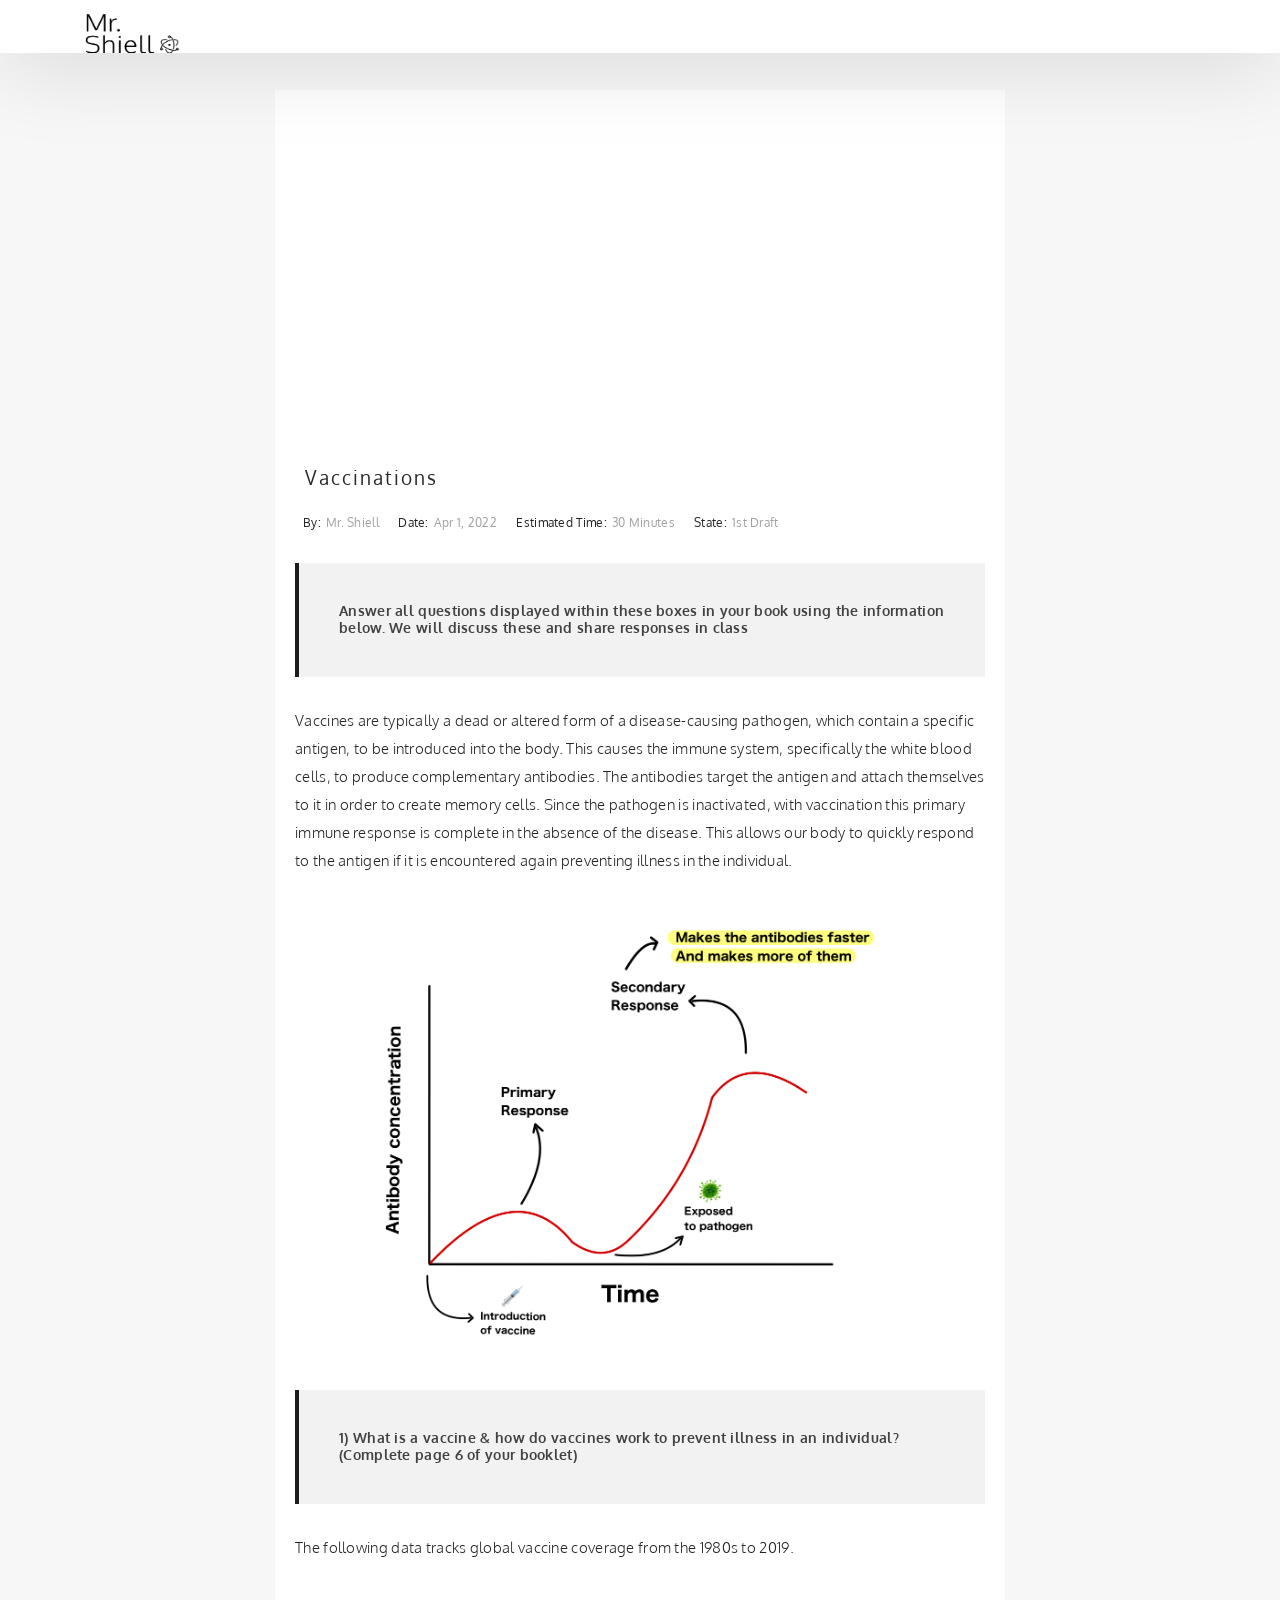
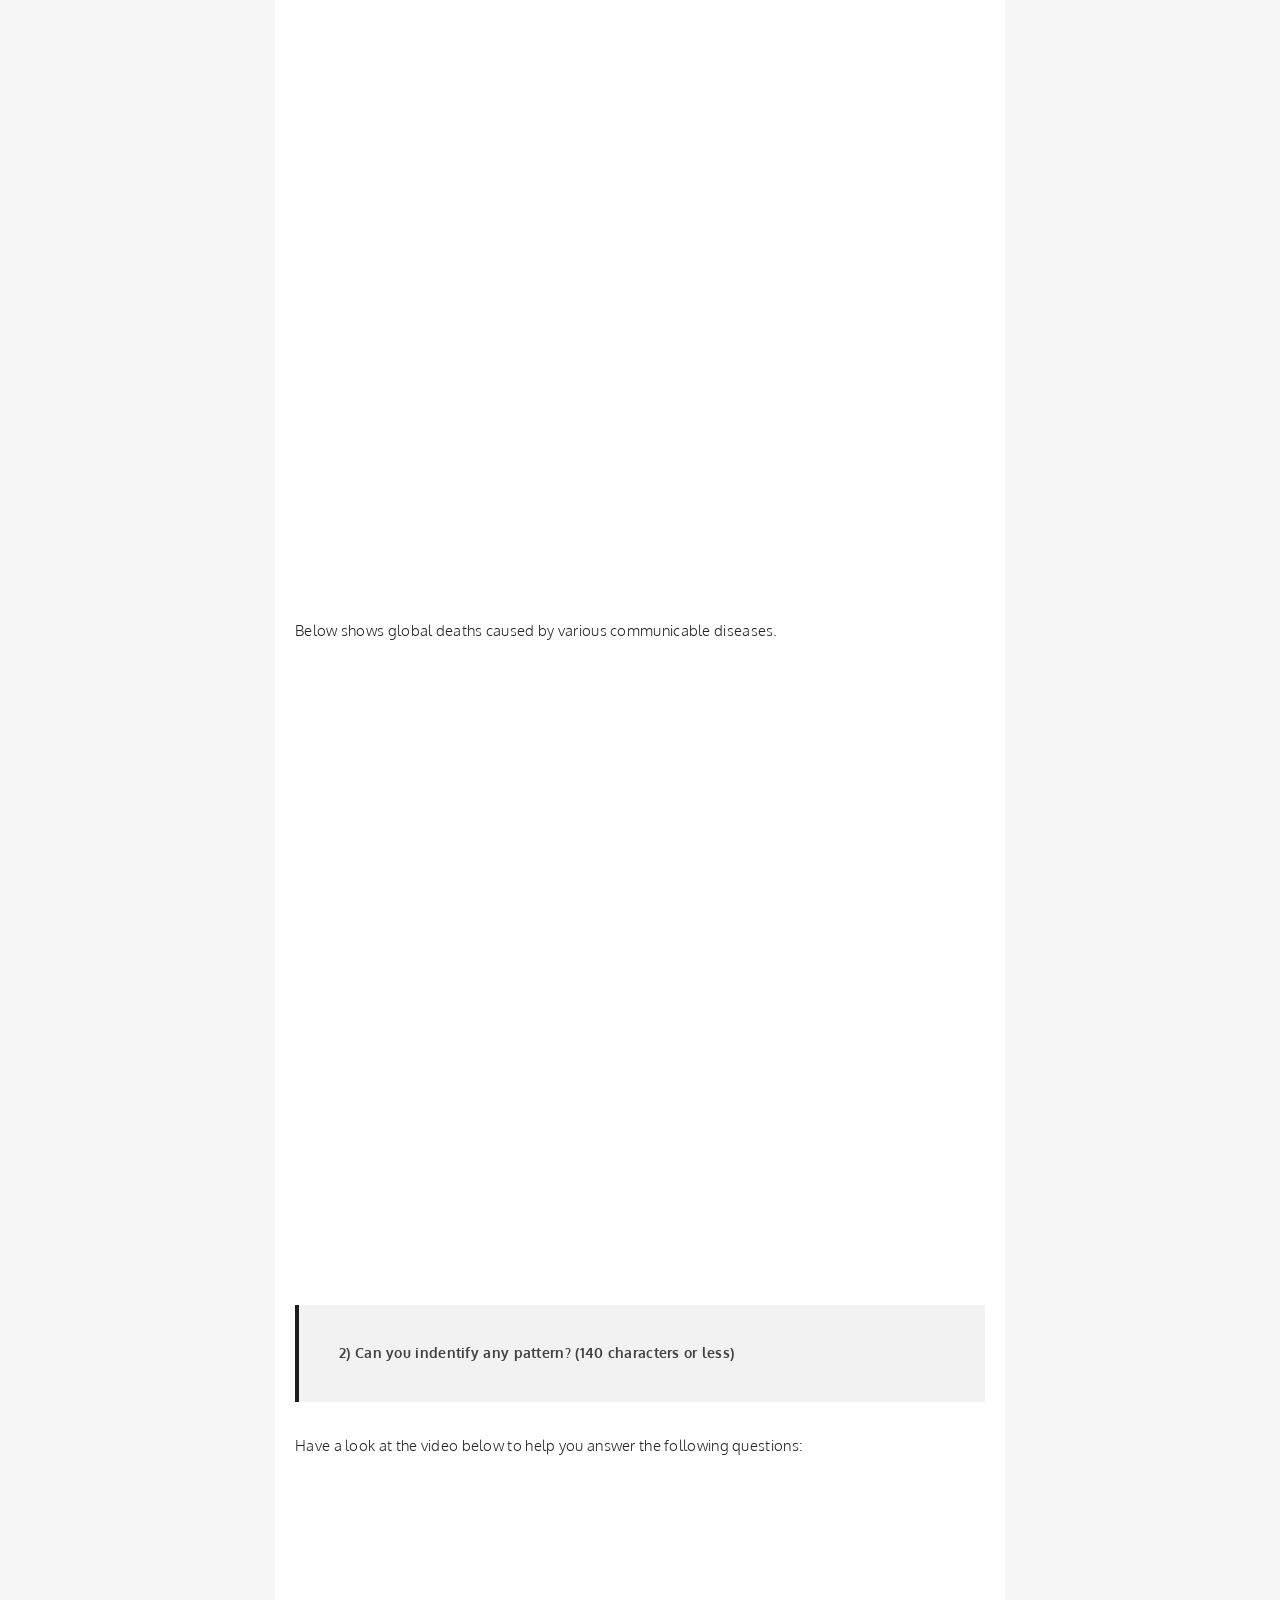
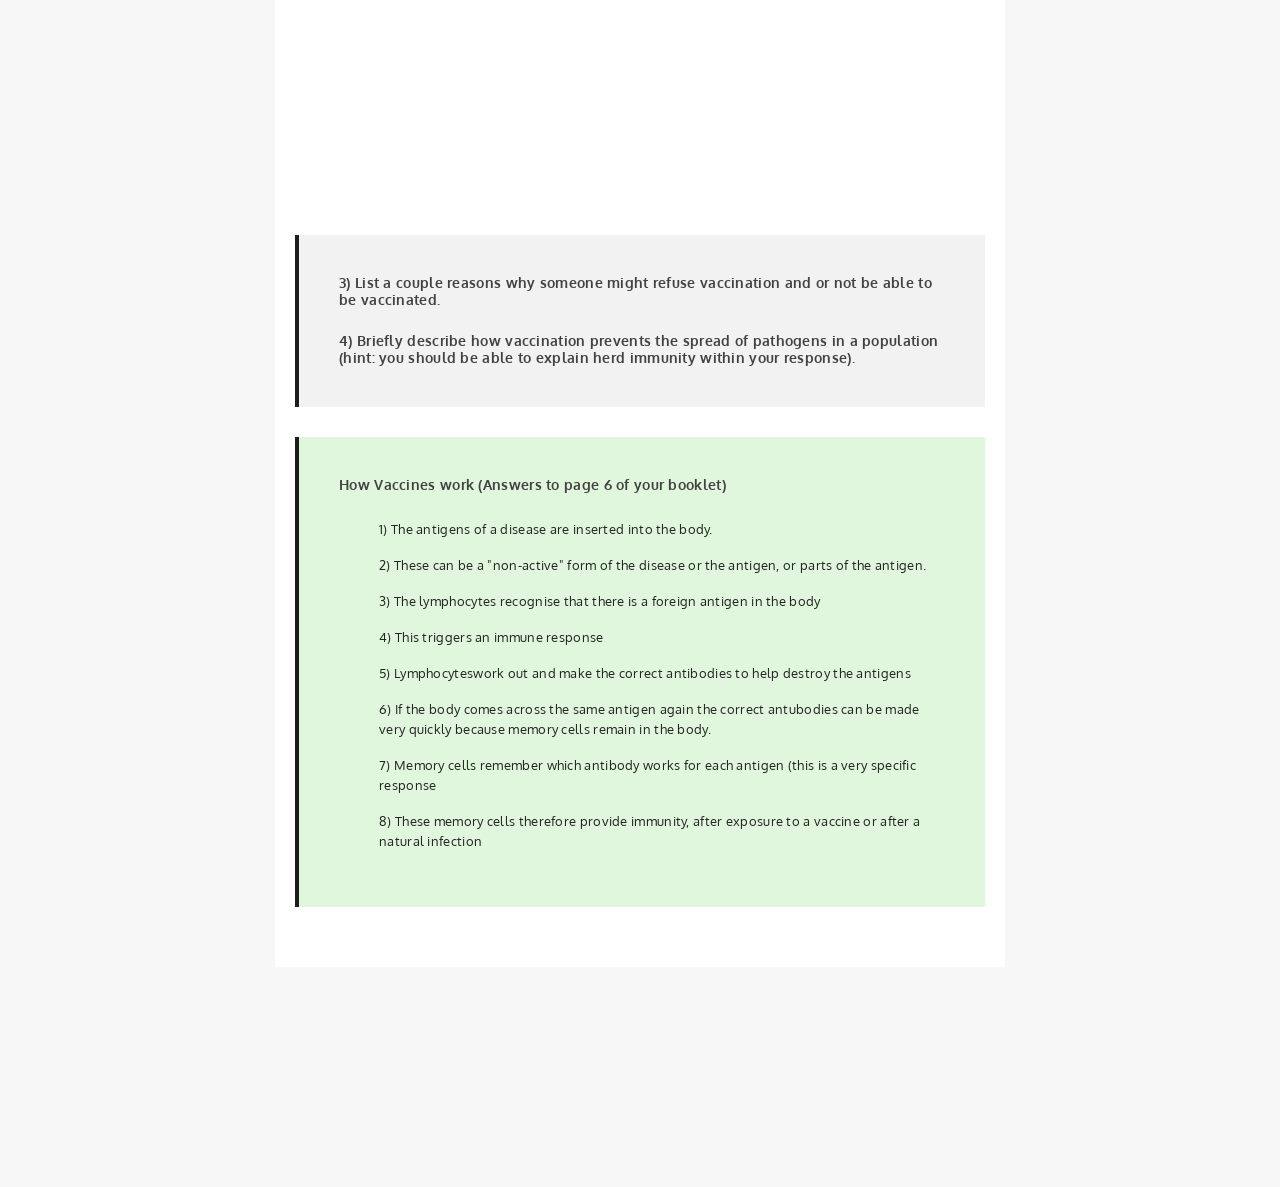
==== Vaccination.html @ ea501fa3 "Add files via upload" ====
<!DOCTYPE html>
<html lang="en">

<head>
  <meta charset="utf-8">
  <meta content="width=device-width, initial-scale=1.0" name="viewport">

  <title>Vaccination</title>
  <meta content="" name="descriptison">
  <meta content="" name="keywords">

  <!-- Favicons -->
  <link href="assets/img/favicon.png" rel="icon">
  <link href="assets/img/apple-touch-icon.png" rel="apple-touch-icon">

  <!-- Google Fonts -->
  <link href="https://fonts.googleapis.com/css?family=Poppins:300,300i,400,400i,500,500i,600,600i,700,700i|Playfair+Display:400,400i,500,500i,600,600i,700,700i,900,900i" rel="stylesheet">
  <link href="https://fonts.googleapis.com/css2?family=Oxygen:wght@300;400;700&display=swap" rel="stylesheet">


  <!-- Vendor CSS Files -->
  <link href="assets/vendor/bootstrap/css/bootstrap.min.css" rel="stylesheet">
  <link href="assets/vendor/hover/hover.min.css" rel="stylesheet">
  <link href="assets/vendor/ionicons/css/ionicons.min.css" rel="stylesheet">
  <link href="assets/vendor/venobox/venobox.css" rel="stylesheet">
  <link href="assets/vendor/owl.carousel/assets/owl.carousel.min.css" rel="stylesheet">

  <!-- Template Main CSS File -->
  <link href="assets/css/style.css" rel="stylesheet">

  <!-- =======================================================
  * Template Name: Folio - v2.0.1
  * Template URL: https://bootstrapmade.com/folio-bootstrap-portfolio-template/
  * Author: BootstrapMade.com
  * License: https://bootstrapmade.com/license/
  ======================================================== -->
</head>

<body>

 <!-- ======= Navbar 1 ======= -->
 <nav id="main-nav">
  <div class="row">
    <div class="container">

      <div class="logo">
        <a><img src="assets/img//mrlogo.png" alt="logo"></a>
      </div>

      <div class="responsive"><i data-icon="m" class="ion-navicon-round"></i></div>

      <ul class="nav-menu list-unstyled">
       <!--<li><a href="#header" class="smoothScroll">Home</a></li>-->
       <!-- <li><a href="index.html">Home</a></li>
        <li><a href="GCSEBiology.html" class="smoothScroll">Table of Conents</a></li>
        <li><a href="#journal-blog" class="smoothScroll">More</a></li>-->
  
      </ul>

    </div>
  </div>
</nav><!-- End Navbar -->

  <main id="main">

    <!-- ======= Blog Single ======= -->
    <div class="main-content paddsection">
      <div class="container">
        <div class="row justify-content-center">
          <div class="col-md-8 col-md-offset-2">
            <div class="row">
              <div class="container-main single-main">
                <div class="col-md-12">
                  <div class="block-main mb-30">
                    
                    <div class="content-main single-post padDiv">
                      <div class="journal-txt">
                        <iframe width="100%" height="315" src="https://www.youtube.com/embed/fF5-aJ-o0Os" title="YouTube video player" frameborder="0" allow="accelerometer; autoplay; clipboard-write; encrypted-media; gyroscope; picture-in-picture" allowfullscreen></iframe>
                          <p> </p>
                        <h4><a href="#">Vaccinations</a></h4>
          

                      </div>
                      <div class="post-meta">
                        <ul class="list-unstyled mb-0">
                      
                    
                          <li class="author">by:<a>Mr. Shiell</a></li>
                          <li class="date">date:<a>Apr 1, 2022</a></li>
                          <li class="date">Estimated time:<a>30 minutes</a></li>
                          <li class="author">State:<a>1st draft</a></li>

                        <!--  <li class="commont"><i class="ion-ios-heart-outline"></i><a href="#">3 Comments</a></li> -->
                        </ul>
                      </div>
                      
<!--Learning Objectives-->
                      <blockquote>
                        <h5>Answer all questions displayed within these boxes in your book using the information below. We will discuss these and share responses in class</h5>
                      </blockquote>

                      <p class="mb-30">Vaccines are typically a dead or altered form of a disease-causing pathogen, which contain a specific antigen, to be introduced into the body. This causes the immune system, specifically the white blood cells, to produce complementary antibodies. The antibodies target the antigen and attach themselves to it in order to create memory cells. Since the pathogen is inactivated, with vaccination this primary immune response is complete in the absence of the disease. This allows our body to quickly respond to the antigen if it is encountered again preventing illness in the individual.</p>  
                      <img src="assets/img/Vaccination/Curve.jpeg" class="intext" alt="reviews2">
                      <p></p>

                      <blockquote>
                        <h5>1) What is a vaccine & how do vaccines work to prevent illness in an individual? (Complete page 6 of your booklet)</h5>
                      </blockquote>

                      

                      <p>The following data tracks global vaccine coverage from the 1980s to 2019.</p>

                 
                      <p></p>
                        <iframe src="https://ourworldindata.org/grapher/global-vaccination-coverage?time=1980..2019&country=~OWID_WRL" loading="lazy" style="width: 100%; height: 600px; border: 0px none;"></iframe>
               
                      <p>Below shows global deaths caused by various communicable diseases.</p>


                          <iframe src="https://ourworldindata.org/grapher/Deaths-caused-by-vaccine-preventable-diseases-over-time?time=1990..2015" loading="lazy" style="width: 100%; height: 600px; border: 0px none;"></iframe>
     
                          <blockquote>
                            <h5>2) Can you indentify any pattern? (140 characters or less)  </h5>                            
                          </blockquote>

    
                          <p>Have a look at the video below to help you answer the following questions:</p>

                       <div>
                         <iframe width="100%" height="315" src="https://www.youtube.com/embed/Z2swde6Z97w" title="YouTube video player" frameborder="0" allow="accelerometer; autoplay; clipboard-write; encrypted-media; gyroscope; picture-in-picture" allowfullscreen></iframe>
                        </div>

            

                 
                        <blockquote>
                          <h5>3) List a couple reasons why someone might refuse vaccination and or not be able to be vaccinated.</h5>
                          <p></p>
                          <h5>4) Briefly describe how vaccination prevents the spread of pathogens in a population (hint: you should be able to explain herd immunity within your response). </h5>
                        </blockquote>





                    <blockquote id="answer">
                      <H5>How Vaccines work (Answers to page 6 of your booklet)
                      </H5>
                      <p></p>
                      <li>
                        <ul><b>1) The antigens of a disease are inserted into the body. </b></ul>
                         <ul><b>2) These can be a "non-active" form of the disease or the antigen, or parts of the antigen.</b></ul>
                         <ul><b>3) The lymphocytes recognise that there is a foreign antigen in the body</b></ul> 
                         <ul><b>4) This triggers an immune response </b></ul>
                         <ul><b>5) Lymphocyteswork out and make the correct antibodies to help destroy the antigens</b></ul>
                         <ul><b>6) If the body comes across the same antigen again the correct antubodies can be made very quickly because memory cells remain in the body.</b></ul> 
                         <ul><b>7) Memory cells remember which antibody works for each antigen (this is a very specific response</b></ul>
                         <ul><b>8) These memory cells therefore provide immunity, after exposure to a vaccine or after a natural infection</b></ul> 
                     </li>
                    </blockquote>

      
                 <!-- ======= Blog Grid ======= -->
 

      <div class="container">
        <div class="journal-block">
          <div class="row">


            </div>
          </div>
        </div>
      </div>
    </div> 


    
    <!--End Blog Grid -->


<!-- 
                <div class="col-md-12">
                  <div class="comments text-left padDiv mb-30">
                    <div class="entry-comments">
                      <h6 class="mb-30">4 comments</h6>
                      <ul class="entry-comments-list list-unstyled">
                        <li>
                          <div class="entry-comments-item">
                            <img src="assets/img/avatar.jpg" class="entry-comments-avatar" alt="">
                            <div class="entry-comments-body">
                              <span class="entry-comments-author">Sommer Christian</span>
                              <span><a href="#">fev 14, 2018 at 12:48 pm</a></span>
                              <p class="mb-10">Lorem ipsum dolor sit amet, consectetur adipiscing elit. Nunc quam justo, ullamcorper tincidunt pellentesque in, condimentum ut enim. Aenean at pharetra diam, quis vulputate urna. </p>
                              <a class="rep" href="#">Reply</a>
                            </div>
                          </div>
                          <ul class="entry-comments-reply list-unstyled">
                            <li>
                              <div class="entry-comments-item">
                                <img src="assets/img/avatar.jpg" class="entry-comments-avatar" alt="">
                                <div class="entry-comments-body">
                                  <span class="entry-comments-author">Sara Smith</span>
                                  <span><a href="#">fev 14, 2018 at 12:51 pm</a></span>
                                  <p class="mb-10">Lorem ipsum dolor sit amet, consectetur adipiscing elit. Nunc quam justo, ullamcorper tincidunt pellentesque in, condimentum ut enim. Aenean at pharetra diam, quis vulputate urna.</p>
                                  <a class="rep" href="#">Reply</a>
                                </div>
                              </div>
                            </li>
                          </ul>
                        </li>
                        <li>
                          <div class="entry-comments-item">
                            <img src="assets/img/avatar.jpg" class="entry-comments-avatar" alt="">
                            <div class="entry-comments-body">
                              <span class="entry-comments-author">Andrew Lupkin</span>
                              <span><a href="#">fev 14, 2018 at 12:55 pm</a></span>
                              <p class="mb-10">Lorem ipsum dolor sit amet, consectetur adipiscing elit. Nunc quam justo, ullamcorper tincidunt pellentesque in, condimentum ut enim. Aenean at pharetra diam, quis vulputate urna. </p>
                              <a class="rep" href="#">Reply</a>
                            </div>
                          </div>
                        </li>
                      </ul>
                    </div>
                  </div>
                </div>
                <div class="col-lg-12">
                  <div class="cmt padDiv">
                    <form id="comment-form" method="post" action="" role="form">
                      <div class="row">
                        <div class="col-lg-6">
                          <div class="form-group">
                            <input id="form_name" type="text" name="name" class="form-control" placeholder="Name *" required="required">
                          </div>
                        </div>
                        <div class="col-lg-6">
                          <div class="form-group">
                            <input id="form_email" type="email" name="email" class="form-control" placeholder="email *" required="required">
                          </div>
                        </div>
                        <div class="col-md-12">
                          <div class="form-group">
                            <input id="form_name" type="text" name="website" class="form-control" placeholder="Website">
                          </div>
                        </div>
                        <div class="col-lg-12">
                          <div class="form-group">
                            <textarea id="form_message" name="message" class="form-control" placeholder="Message *" style="height: 200px;" required="required"></textarea>
                          </div>
                        </div>
                        <div class="col-lg-12">
                          <input type="submit" class="btn btn-defeault btn-send" value="Send message">
                        </div>
                      </div>
                    </form>
                  </div>
                </div>
              </div>
            </div>
          </div>
        </div>
      </div>
    </div>
    
  -->

    <!-- End Blog Single -->

  </main><!-- End #main -->




  <!-- ======= Footer ======= -->
  <div id="footer" class="text-center">
    <div class="container">
    
      <!-- <p>&copy; Copyrights Folio. All rights reserved.</p> -->



    </div>

  <!-- Vendor JS Files -->
  <script src="assets/vendor/jquery/jquery.min.js"></script>
  <script src="assets/vendor/bootstrap/js/bootstrap.bundle.min.js"></script>
  <script src="assets/vendor/jquery.easing/jquery.easing.min.js"></script>
  <script src="assets/vendor/php-email-form/validate.js"></script>
  <script src="assets/vendor/typed/typed.js"></script>
  <script src="assets/vendor/jquery-sticky/jquery.sticky.js"></script>
  <script src="assets/vendor/isotope-layout/isotope.pkgd.min.js"></script>
  <script src="assets/vendor/venobox/venobox.min.js"></script>
  <script src="assets/vendor/owl.carousel/owl.carousel.min.js"></script>

  <!-- Template Main JS File -->
  <script src="assets/js/main.js"></script>

</body>

</html>
---- assets/css/style.css ----
/**
* Template Name: Folio - v2.0.1
* Template URL: https://bootstrapmade.com/folio-bootstrap-portfolio-template/
* Author: BootstrapMade.com
* License: https://bootstrapmade.com/license/
*/

/*--------------------------------------------------------------
# General
--------------------------------------------------------------*/
body {
  background: #ffffff;
  color: #242424;
  font-family: 'oxygen', helvetica;
  font-size: 15px;
  font-weight: 300;
  line-height: 20px;
  letter-spacing: 0.02em;
  overflow-x: hidden;
  margin: 0 auto;
  padding: 0;
  -ms-box-sizing: border-box;
  -o-box-sizing: border-box;
  box-sizing: border-box;
}

h1, h2, h3, h4, h5, h6 {
  margin: 0;
}

h2 {
  color: #242424;
  font-weight: 600;
}

h4 {
  padding: 0px 2px 10px 10px;
  position: relative;
  display: block;
  letter-spacing: 0.1em;
  color: #242424;
  font-size: 20px;
  font-weight: 500;
  line-height: 30px;
  transition: all 0.5s ease-in-out 0s;

}

h5 {
  color: #424242;
  font-size: 14px;
  font-weight: 700;
}

a {
  color: #242424;
  text-decoration: none !important;
  transition: all 0.1s ease-in-out 0s;
}

a:hover {
  transition: all 0.1s ease-in-out 0s;
}

a:hover, a:focus {
  color: #1d1d1e;
  text-decoration: underline;
}

nav ul li a {
  padding: 2px 0 0 0;
  position: relative;
  display: block;
  font-size: 12px;
  color: #999999;
  letter-spacing: 0.1em;
  font-weight: 500;
  line-height: 14px;
  text-transform: uppercase;
  transition: all 0.5s ease-in-out 0s;
}

p {
  margin: 25px 0;
  padding: 0;
  font-size: 15px;
  color: #242424;
  line-height: 28px;
}

::-moz-selection {
  background: #1d1d1e;
  color: #fff;
}

::selection {
  background: #1d1d1e;
  color: #fff;
}

.btn {
  background: #333;
  border: medium none;
  border-radius: 0;
  color: #fff;
  font-size: 12px;
  height: 50px;
  line-height: 50px;
  padding: 0 30px;
  text-transform: uppercase;
}

.btn:hover, .btn:focus {
  color: #fff;
}

.padDiv {
  padding: 30px 20px;
}

.section-title {
  margin-bottom: 70px;
}

.section-title h2 {
  font-size: 25px;
  letter-spacing: 2px;
  text-transform: uppercase;
}

.form-control {
  background-color: transparent;
  border: 1px solid #999;
  border-radius: 0;
  color: #999999;
  font-size: 12px;
  font-weight: 500;
  height: 50px;
  letter-spacing: 0.1em;
  padding-left: 10px;
  margin: 0 0 25px 0;
  line-height: 14px;
  text-transform: uppercase;
}

.form-control:focus {
  box-shadow: none;
  outline: 0 none;
}

.paddsection {
  padding-top: 90px;
  padding-bottom: 90px;
}

.paddsections {
  padding-top: 90px;
  padding-bottom: 90px !important;
}

.hvr-shutter-in-horizontal::before {
  background: #333;
}

.hvr-shutter-in-horizontal:hover {
  background: #1d1d1e;
}

.mb-30 {
  margin-bottom: 30px;
}

.mb-30 li{
  list-style-type: none;
  font-size: smaller;
}

.imgcover{
  display: block;
  margin-left: auto;
  margin-right: auto;
  width: 80%;
  border-left: 5px solid #0d0d0d;
}

/*--------------------------------------------------------------
# Navbar
--------------------------------------------------------------*/
nav {
  position: fixed;
  background: #fff;
  z-index: 1000;
  width: 100%;
  padding: 10px;
  display: none;
  box-shadow: 0px 2px 92px 0px rgba(0, 0, 0, 0.18);
}

.nav-menu {
  float: right;
  line-height: 32px;
  margin-bottom: 0;
  padding-top: 16px;
}


nav ul li {
  float: left;
  margin-right: 15px;
  font-family: 'oxygen', sans-serif;
  font-size: 14px;
  margin-left: 40px;
}

nav ul li a {
  padding: 2px 0 0 0;
  position: relative;
  display: block;
  font-size: 14px;
  color: #999999;
  font-family: 'oxygen', helvetica;
  font-weight: 500;
  line-height: 16px;
  text-transform: uppercase;
  letter-spacing: 0.02em;
  text-transform: capitalize;
}

.logo {
  float: left;
}

.logo img {
  width: 100px;
  height: 50px;
}

.responsive {
  display: none;
  font-size: 23px;
}

.active {
  color: #afafaf;
}

/*--------------------------------------------------------------
# Hero
--------------------------------------------------------------*/
#hero {
  background: url("../img/sciencehero-min.jpg") repeat scroll center center/cover;
  height: 100vh;
  width: 100vw;
}

#hero .hero-content {
  height: 100vh;
  text-align: left;
  width: 100%;
  display: flex;
  justify-content: center;
  flex-direction: column;
}

.hero-content h1 {
  font-size: 40px;
  font-weight: 700;
  margin-bottom: 10px;
  text-transform: uppercase;
  color: #fff;
}

.hero-content p {
  font-size: 13px;
  letter-spacing: 3px;
  margin-top: 0;
  margin-bottom: 30px;
  text-transform: capitalize;
  color: #fff;
  font-weight: 500;
}

.hero-content .list-social li {
  float: left;
  margin-right: 20px;
}

.hero-content .list-social li i {
  color: #fff;
  font-size: 15px;
}

#hero-biology {
  background: url("../img/sciencehero-min.jpg") repeat scroll center center/cover;
  height: 25vh;
  width: 100vw;

}

#hero-biology .hero-content {
  height: 30vh;
  text-align: left;
  width: 100%;
  display: flex;
  justify-content: center;
  flex-direction: column;
}

#hero-biology .hero-content h1 {
  font-size: 25px;
  font-weight: 700;
  margin-bottom: 10px;
  text-transform: uppercase;
  color: #fff;
}

#hero-biology .hero-content p {
  font-size: 13px;
  letter-spacing: 3px;
  margin-top: 0;
  margin-bottom: 30px;
  text-transform: capitalize;
  color: #fff;
  font-weight: 500;
}

#hero-biology .hero-content .list-social li {
  float: left;
  margin-right: 20px;
}

#hero-chemistry {
  background: url("../img/fuego2-min.jpg") repeat center/cover;
  height: 25vh;
  width: 100vw;

}

#hero-chemistry .hero-content {
  height: 30vh;
  text-align: left;
  width: 100%;
  display: flex;
  justify-content: center;
  flex-direction: column;
}

#hero-chemistry .hero-content h1 {
  font-size: 25px;
  font-weight: 700;
  margin-bottom: 10px;
  text-transform: uppercase;
  color: #fff;
}

#hero-chemistry .hero-content p {
  font-size: 13px;
  letter-spacing: 3px;
  margin-top: 0;
  margin-bottom: 30px;
  text-transform: capitalize;
  color: #fff;
  font-weight: 500;
}

#hero-chemistry .hero-content .list-social li {
  float: left;
  margin-right: 20px;
}

.hero-content .list-social li i {
  color: #fff;
  font-size: 15px;
}

/*-----------------------------------------------------------------------------------*/
/*  About
/*-----------------------------------------------------------------------------------*/
#about {
  width: 100%;
  height: auto;
  background: #ffffff;
  padding-top: 190px;
}

#about .div-img-bg {
  padding-bottom: 30px;
  border: 20px solid #1d1d1e;
}

#about .div-img-bg .about-img img {
  width: 100%;
  box-shadow: 0px 0px 85px 0px rgba(0, 0, 0, 0.14);
  margin-top: -60px;
  margin-left: 40px;
  height: 400px;
  -o-object-fit: cover;
  object-fit: cover;
}

#about .about-descr .p-heading {
  font-family: 'oxygen', Arial, Helvetica, sans-serif;
  font-size: 28px;
  text-align: left;
}

#about .about-descr .separator {
  max-width: 80%;
  margin-bottom: 0;
  text-align: left;
}

#about a:hover{
  color: #006494;
  transition: all 0.1s ease-in-out 0s;
}

/*--------------------------------------------------------------
# Services
--------------------------------------------------------------*/
#services {
  background: #ffffff;
  position: relative;
  padding-bottom: 80px;
}

.owl-item {
  float: left;
}

.services-block span {
  margin: 10px 0;
  position: relative;
  font-size: 13px;
  color: #292929;
  letter-spacing: 0.1em;
  font-weight: 500;
  text-transform: uppercase;
  display: block;
}

.services-block .separator {
  margin: 0;
  font-size: 13px;
  line-height: 22px;
}

.services-block i {
  font-size: 44px;
  color: #1d1d1e;
  line-height: 44px;
}

.services-carousel .owl-stage-outer {
  overflow: hidden;
}

.services-carousel .owl-dots {
  margin-top: 5px;
  text-align: center;
}

.services-carousel .owl-dot {
  display: inline-block;
  margin: 0 5px;
  width: 12px !important;
  height: 12px !important;
  border-radius: 50%;
  border: 0;
  padding: 0 !important;
  background-color: #ddd;
  cursor: pointer;
}

.services-carousel .owl-dot.active {
  background-color: #ffffff;
}

.owl-nav {
  display: none;
}

/*--------------------------------------------------------------
# Portfolio
--------------------------------------------------------------*/
#portfolio {
  position: relative;
  padding-bottom: 50px;
  background-color: #ffffff;
}

#portfolio .portfolio-list {
  margin-bottom: 50px;
}

#portfolio .portfolio-list .nav {
  display: inline-block;
  margin: 0;
}

#portfolio .portfolio-list .nav li {
  margin: 0 40px 0 0;
  float: left;
  font-size: 14px;
  color: #999999;
  line-height: 16px;
  cursor: pointer;
  font-family: 'oxygen', helvetica;
  font-weight: 500;
  letter-spacing: 0.02em;
  text-transform: capitalize;
  transition: all 0.5s ease-in-out 0s;
}

#portfolio .portfolio-list .nav li:hover, #portfolio .portfolio-list .nav li.filter-active {
  color: #1b1b1e;
  transition: all 0.1s ease-in-out 0s;
}

#portfolio .portfolio-container {
  display: inline-block;
  margin-bottom: 50px;
  width: 100%;
}

.portfolio-thumbnail {
  margin-bottom: 30px;
  overflow: hidden;
  min-height: 260px;
}

.portfolio-thumbnail img {
  max-width: 100%;
}

/*--------------------------------------------------------------
# Journal
--------------------------------------------------------------*/
#journal, #journal-blog {
  height: auto;
  width: 100%;
  background: #ffffff;
  padding-bottom: 60px;
  position: relative;
}

#journal-blog0 {
  background: #ffff;
  padding-bottom: 30px;
}

#journal-blog1 {
  background: #efefef;
  padding-bottom: 30px;
}

#journal .journal-block {
  display: inline-block;
  height: auto;
  width: 100%;
}

#journal .journal-block .journal-info {
  position: relative;
}

.journal-block .journal-info img {
  max-width: 100%;
}

.journal-block .journal-info .journal-txt {
  padding: 25px 0px;
  position: relative;
}

.journal-block .journal-info .journal-txt h4 a {
  display: block;
  font-size: 19px;
  line-height: 24px;
  margin: 0 0 13px 0;
  font-weight: 500;
  color: #292929;
  transition: all 0.5s ease-in-out 0s;
}


.journal-block .journal-info .journal-txt p {
  margin: 0;
  font-size: 14px;
  line-height: 24px;
}

.journal-info:hover {
  transform: scale(1.05);
  transition: all .5s ease-in-out;

}

/*--------------------------------------------------------------
# content
--------------------------------------------------------------*/
#content, #content-blog {
  height: auto;
  width: 100%;
  background: #efefef;
  padding-bottom: 60px;
  position: relative;
}

#content-blog {
  background: #fff;
  padding-bottom: 30px;
}

#content .content-block {
  display: inline-block;
  height: auto;
  width: 100%;
}

#content .content-block .content-info {
  position: relative;
}

.content-block .content-info img {
  max-width: 100%;
}

.content-block .content-info .content-txt {
  padding: 25px 0px;
  position: relative;
}

.content-block .content-info .content-txt h4 a {
  display: block;
  font-size: 19px;
  line-height: 24px;
  margin: 0 0 13px 0;
  font-weight: 500;
  color: #292929;
  transition: all 0.5s ease-in-out 0s;
}

.content-block .content-info .content-txt h4 a:hover {
  color: #1d1d1e;
  transition: all 0.5s ease-in-out 0s;
}

.content-block .content-info .content-txt p {
  margin: 0;
  font-size: 14px;
  line-height: 24px;
}

.content-info:hover {
  transform: scale(1.05);
  transition: all .5s ease-in-out;

}
/*--------------------------------------------------------------
# end content
--------------------------------------------------------------*/
#contact {
  height: auto;
  width: 100%;
}

.contact-details {
  list-style: none;
  margin: 0;
  padding: 0;
}

.contact-details li {
  padding-bottom: 10px;
}

#contact input, #contact textarea {
  width: 100%;
  margin-bottom: 5px;
}

.php-email-form .validate {
  display: none;
  color: red;
  margin: 0 0 20px 0;
  font-weight: 400;
  font-size: 13px;
}

.php-email-form .error-message {
  display: none;
  color: #fff;
  background: #ed3c0d;
  text-align: center;
  padding: 15px;
  font-weight: 600;
}

.php-email-form .sent-message {
  display: none;
  color: #fff;
  background: #18d26e;
  text-align: center;
  padding: 15px;
  font-weight: 600;
}

.php-email-form .loading {
  display: none;
  background: #fff;
  text-align: center;
  padding: 15px;
}

.php-email-form .loading:before {
  content: "";
  display: inline-block;
  border-radius: 50%;
  width: 24px;
  height: 24px;
  margin: 0 10px -6px 0;
  border: 3px solid #18d26e;
  border-top-color: #eee;
  -webkit-animation: animate-loading 1s linear infinite;
  animation: animate-loading 1s linear infinite;
}

@-webkit-keyframes animate-loading {
  0% {
    transform: rotate(0deg);
  }
  100% {
    transform: rotate(360deg);
  }
}

@keyframes animate-loading {
  0% {
    transform: rotate(0deg);
  }
  100% {
    transform: rotate(360deg);
  }
}

/*--------------------------------------------------------------
# Blog
--------------------------------------------------------------*/
/*  Navbar fixd page */
.subpage-nav {
  display: block !important;
  position: relative;
}

/*-----------------------------------------------------------------------------------*/
/*  /* Single page */
/*-----------------------------------------------------------------------------------*/
/* main content */
.main-content {
  background: #f7f7f7;
}

.main-content .container-main {
  display: inline-block;
  width: 100%;
}

.main-content .container-main .block-main {
  margin-bottom: 30px;
  overflow: hidden;
}

.container-main .block-main .content-main {
  background: #fff none repeat scroll 0 0;
  display: inline-block;
  width: 100%;
}

.journal-txt h4 a {
  display: block;
  font-size: 19px;
  line-height: 24px;
  margin: 0 0 13px 0;
  font-weight: 500;
  color: #292929;
  transition: all 0.5s ease-in-out 0s;
}

.journal-txt h4 a:hover {
  color: #1d1d1e;
  transition: all 0.5s ease-in-out 0s;
}

.post-meta ul li {
  font-size: 12px;
  font-weight: normal;
  margin-left: 8px;
  margin-right: 8px;
  text-transform: capitalize;
  display: inline-block;
  float: none;
}

.content-main .post-meta a {
  color: #a2a2a2;
  margin-left: 5px;
}

/* Commonts */
.comments {
  background: #fff;
}

.entry-comments h6 {
  margin-right: 10px;
  font-size: 13px;
  letter-spacing: 0.1em;
  font-weight: 500;
}

.entry-comments-item {
  margin-top: 40px;
  padding-bottom: 40px;
  border-bottom: 1px solid #f2f2f2;
}

.entry-comments-avatar {
  position: absolute;
  display: block;
  border-radius: 50%;
  width: 60px;
  height: 60px;
}

.entry-comments-body {
  padding-left: 86px;
}

.entry-comments-author {
  margin-right: 10px;
  font-size: 13px;
  color: #292929;
  letter-spacing: 0.1em;
  font-weight: 500;
}

.rep {
  font-size: 13px;
  color: #292929;
  letter-spacing: 0.1em;
  font-weight: 500;
  text-transform: capitalize;
}

.entry-comments span a {
  font-size: 13px;
  color: #999;
}

.entry-comments-reply {
  padding-left: 10%;
}

/* Commonts form */
.cmt {
  background: #fff;
}

blockquote {
  padding: 40px;
  background-color: #f2f2f2;
  margin: 30px 0;
  border: none;
  border-left: 4px solid #1d1d1e;
}

#answer {
  background-color: #e1f7dd;
  border-left: 4px solid #1d1d1e;
}

.frontpage {
  width: 100% 
}

.intext {
  width: 85%;
  padding-left: 10%;
}

.video {
  padding-left: 10%;
}

/*--------------------------------------------------------------
# Footer
--------------------------------------------------------------*/
#footer {
  background: #f7f7f7;
  padding-top: 50px;
  padding-bottom: 50px;
}

#footer .socials-media {
  width: 100%;
}

#footer .socials-media ul {
  display: inline-block;
  float: none;
  margin: 0 0 20px 0;
}

#footer .socials-media ul li {
  float: left;
  margin-left: 10px;
  margin-right: 10px;
}

#footer .socials-media ul li a {
  font-size: 24px;
  color: #999;
  letter-spacing: 0.1em;
  font-weight: 500;
  background: transparent;
  text-transform: uppercase;
  transition: all 0.5s ease-in-out 0s;
}

#footer .socials-media ul li a:hover {
  color: #1d1d1e;
  transition: all 0.5s ease-in-out 0s;
}

#footer p {
  font-size: 12px;
  letter-spacing: 0.1em;
  font-weight: 500;
  margin-top: 0;
  text-transform: uppercase;
}

.credits {
  font-size: 13px;
}

/** Width between 1200x to 0
 *  ~~~~~~~~~~~~~~~~~~~~~~~~~~~~~~~~~~~~
 */
/** Width between 992px to 1199px
 *  ~~~~~~~~~~~~~~~~~~~~~~~~~~~~~~~~~~~~
 */
/** Width between 768px to 991px
 *  ~~~~~~~~~~~~~~~~~~~~~~~~~~~~~~~~~~~~
 */
@media (min-width: 768px) and (max-width: 991px) {
  /* Navbar */
  nav {
    padding: 10px 15px;
  }
  .nav-menu {
    margin-top: 40px;
    display: none;
    float: none;
    width: 100%;
  }
  .nav-menu li {
    float: none;
    width: 100%;
    text-align: center;
    border-top: 1px solid #f7f7f7;
    line-height: 45px;
    margin-left: 0;
    padding-top: 10px;
    padding-bottom: 10px;
  }
  .responsive {
    float: right;
    padding-top: 15px;
    display: block;
  }
  /* About */
  .head-info .header-content .cmaster h1 {
    font-size: 32px;
  }
  #about .div-img-bg {
    padding: 0;
  }
  #about .div-img-bg .about-img img {
    margin-top: 0%;
    margin-left: calc(0% - 0px);
  }
  #about .about-descr .p-heading {
    font-size: 20px;
  }
  #about .about-descr .separator {
    max-width: 100%;
    margin-bottom: 0;
  }
  /* portfolio */
  #portfolio .portfolio-list .nav li {
    float: none;
    margin: 20px;
    display: inline-block;
  }
  /* journal */
  #journal .journal-block .journal-info {
    margin-bottom: 30px;
  }
  /* Contact */
  .contact-contact {
    margin-bottom: 30px;
  }
  /* Footer */
  #footer .socials-media ul li {
    margin-right: 0;
    margin-left: 0;
    float: none;
    display: inline-block;
  }
}

/** Width between 767px to 0
 *  ~~~~~~~~~~~~~~~~~~~~~~~~~~~~~~~~~~~~
 */
@media (max-width: 767px) {
  /* Navbar */
  nav {
    padding: 20px 15px;
  }
  .nav-menu {
    margin-top: 40px;
    display: none;
    float: none;
    width: 100%;
  }
  .nav-menu li {
    float: none;
    width: 100%;
    text-align: center;
    border-top: 1px solid #f7f7f7;
    line-height: 45px;
    margin-left: 0;
    padding-top: 10px;
    padding-bottom: 10px;
  }
  .responsive {
    float: right;
    padding-top: 15px;
    display: block;
  }
  /* About */
  .head-info .header-content h1 {
    font-size: 32px;
  }
  #about .div-img-bg {
    padding: 0;
  }
  #about .div-img-bg .about-img img {
    margin-top: 0%;
    margin-left: calc(0% - 0px);
  }
  #about .about-descr .p-heading {
    font-size: 20px;
  }
  #about .about-descr .separator {
    max-width: 100%;
    margin-bottom: 0;
  }
  /* portfolio */
  #portfolio .portfolio-list .nav li {
    float: none;
    margin: 20px;
    display: inline-block;
  }
  /* journal */
  #journal .journal-block .journal-info {
    margin-bottom: 30px;
  }
  /* Contact */
  .contact-contact {
    margin-bottom: 30px;
  }
  /* Footer */
  #footer .socials-media ul li {
    margin-right: 0;
    margin-left: 0;
    float: none;
    display: inline-block;
  }
}

/** Width between 600px to 0
 *  ~~~~~~~~~~~~~~~~~~~~~~~~~~~~~~~~~~~~
 */
@media (max-width: 600px) {
  /* Navbar */
  nav {
    padding: 20px 15px;
  }
  .nav-menu {
    margin-top: 40px;
    display: none;
    float: none;
    width: 100%;
  }
  .nav-menu li {
    float: none;
    width: 100%;
    text-align: center;
    border-top: 1px solid #f7f7f7;
    line-height: 45px;
    margin-left: 0;
    padding-top: 10px;
    padding-bottom: 10px;
  }
  .responsive {
    float: right;
    padding-top: 15px;
    display: block;
  }
  /* About */
  .head-info .header-content h1 {
    font-size: 32px;
  }
  #about .div-img-bg {
    padding: 0;
  }
  #about .div-img-bg .about-img img {
    margin-top: 0%;
    margin-left: calc(0% - 0px);
  }
  #about .about-descr .p-heading {
    font-size: 20px;
  }
  #about .about-descr .separator {
    max-width: 100%;
    margin-bottom: 0;
  }
  /* portfolio */
  #portfolio .portfolio-list .nav li {
    float: none;
    margin: 10px;
    display: inline-block;
  }
  /* journal */
  #journal .journal-block .journal-info {
    margin-bottom: 30px;
  }
  /* Contact */
  .contact-contact {
    margin-bottom: 30px;
  }
  /* Footer */
  #footer .socials-media ul li {
    margin-right: 0;
    margin-left: 0;
    float: none;
    display: inline-block;
  }
}

/** Width between 480px to 0
 *  ~~~~~~~~~~~~~~~~~~~~~~~~~~~~~~~~~~~~
 */
@media (max-width: 480px) {
  /* Navbar */
  nav {
    padding: 20px 15px;
  }
  .nav-menu {
    margin-top: 40px;
    display: none;
    float: none;
    width: 100%;
  }
  .nav-menu li {
    float: none;
    width: 100%;
    text-align: center;
    border-top: 1px solid #f7f7f7;
    line-height: 45px;
    margin-left: 0;
    padding-top: 10px;
    padding-bottom: 10px;
  }
  .responsive {
    float: right;
    padding-top: 15px;
    display: block;
  }
  /* About */
  .head-info .header-content h1 {
    font-size: 32px;
  }
  #about .div-img-bg {
    padding: 0;
  }
  #about .div-img-bg .about-img img {
    margin-top: 0%;
    margin-left: calc(0% - 0px);
  }
  #about .about-descr .p-heading {
    font-size: 20px;
  }
  #about .about-descr .separator {
    max-width: 100%;
    margin-bottom: 0;
  }
  /* portfolio */
  #portfolio .portfolio-list .nav li {
    float: none;
    margin: 20px;
  }
  /* journal */
  #journal .journal-block .journal-info {
    margin-bottom: 30px;
  }
  /* Contact */
  .contact-contact {
    margin-bottom: 30px;
  }
  /* Footer */
  #footer .socials-media ul li {
    margin-right: 0;
    margin-left: 0;
    float: none;
    display: inline-block;
  }
}

/** Width between 320px to 0
 *  ~~~~~~~~~~~~~~~~~~~~~~~~~~~~~~~~~~~~
 */
@media (max-width: 320px) {
  /* Navbar */
  nav {
    padding: 20px 15px;
  }
  .nav-menu {
    margin-top: 40px;
    display: none;
    float: none;
    width: 100%;
  }
  .nav-menu li {
    float: none;
    width: 100%;
    text-align: center;
    border-top: 1px solid #f7f7f7;
    line-height: 45px;
    margin-left: 0;
    padding-top: 10px;
    padding-bottom: 10px;
  }
  .responsive {
    float: right;
    padding-top: 15px;
    display: block;
  }
  /* About */
  .head-info .header-content h1 {
    font-size: 32px;
  }
  #about .div-img-bg {
    padding: 0;
  }
  #about .div-img-bg .about-img img {
    margin-top: 0%;
    margin-left: calc(0% - 0px);
  }
  #about .about-descr .p-heading {
    font-size: 20px;
  }
  #about .about-descr .separator {
    max-width: 100%;
    margin-bottom: 0;
  }
  /* portfolio */
  #portfolio .portfolio-list .nav li {
    float: none;
    margin: 20px;
  }
  /* journal */
  #journal .journal-block .journal-info {
    margin-bottom: 30px;
  }
  /* Contact */
  .contact-contact {
    margin-bottom: 30px;
  }
  /* Footer */
  #footer .socials-media ul li {
    margin-right: 0;
    margin-left: 0;
    float: none;
    display: inline-block;
  }
  /* Single page */
  .entry-comments-body span {
    display: inline-block;
    margin-right: 0;
  }
}
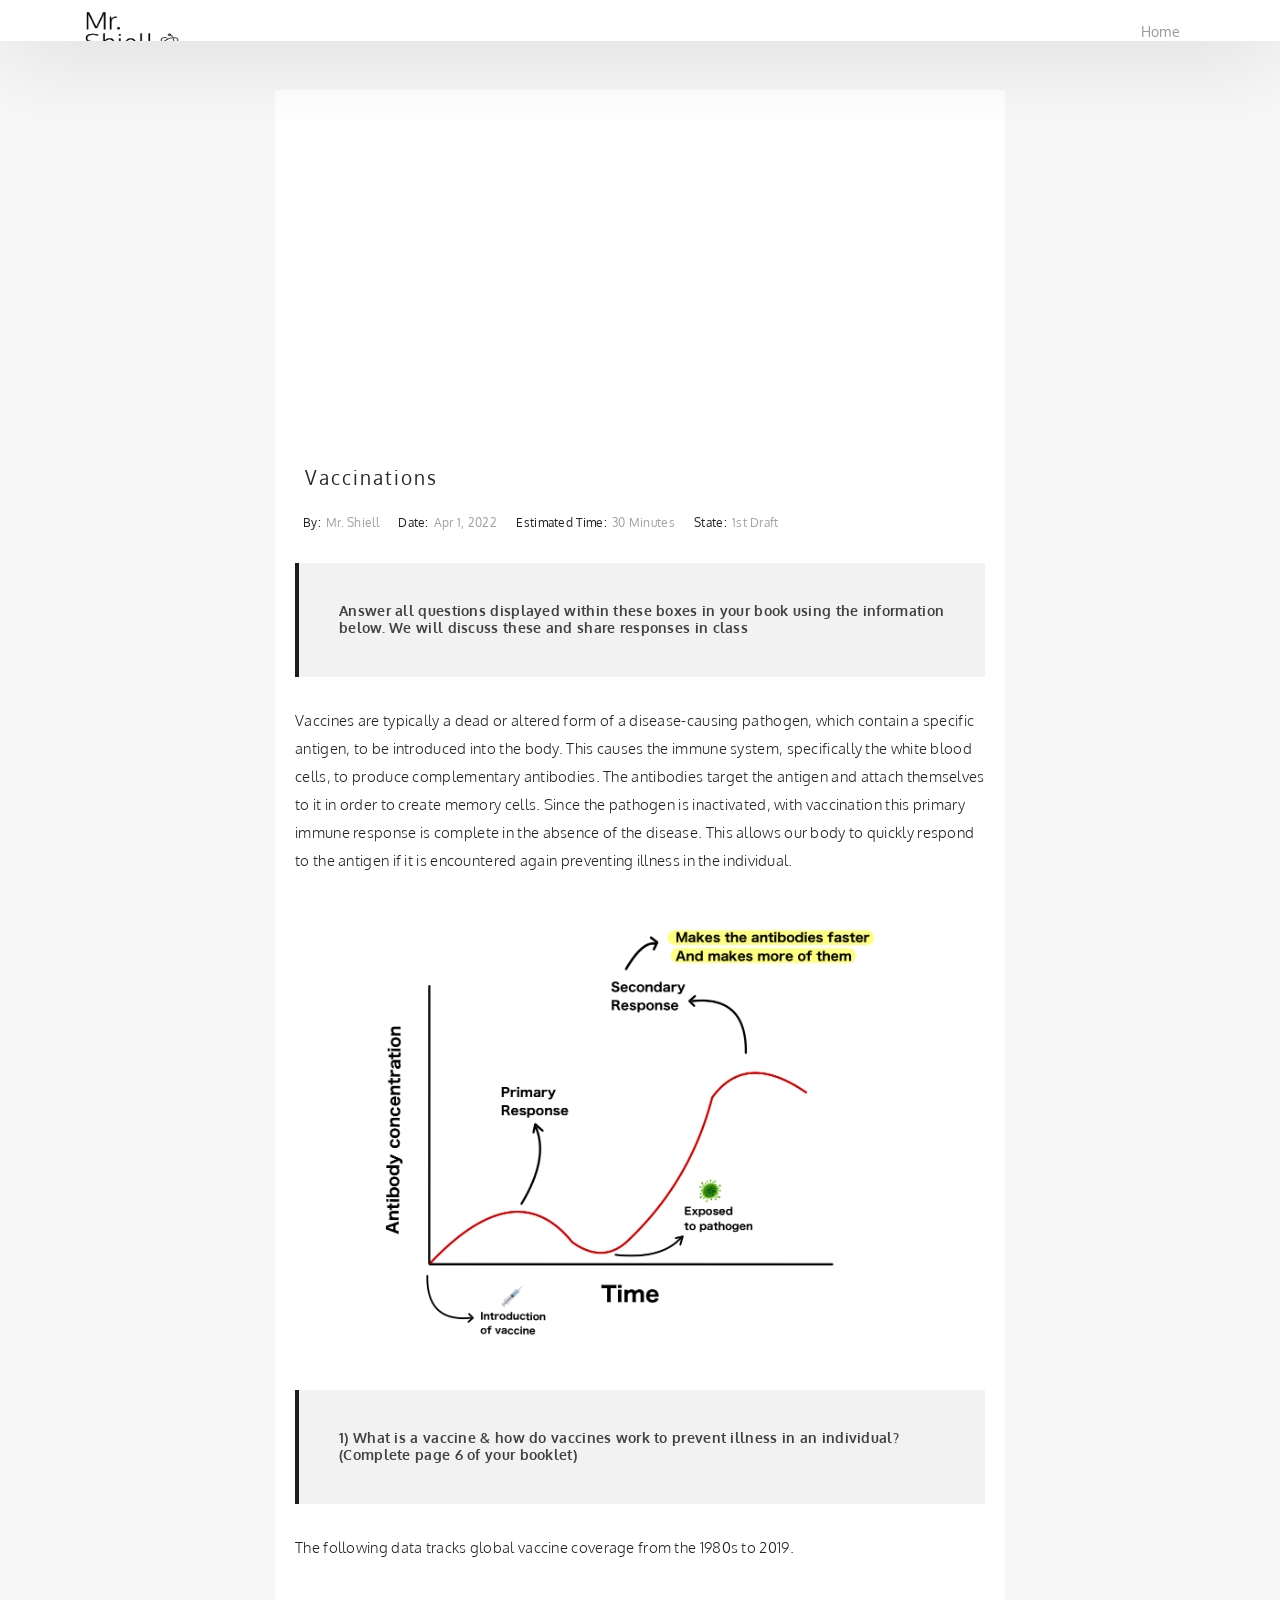
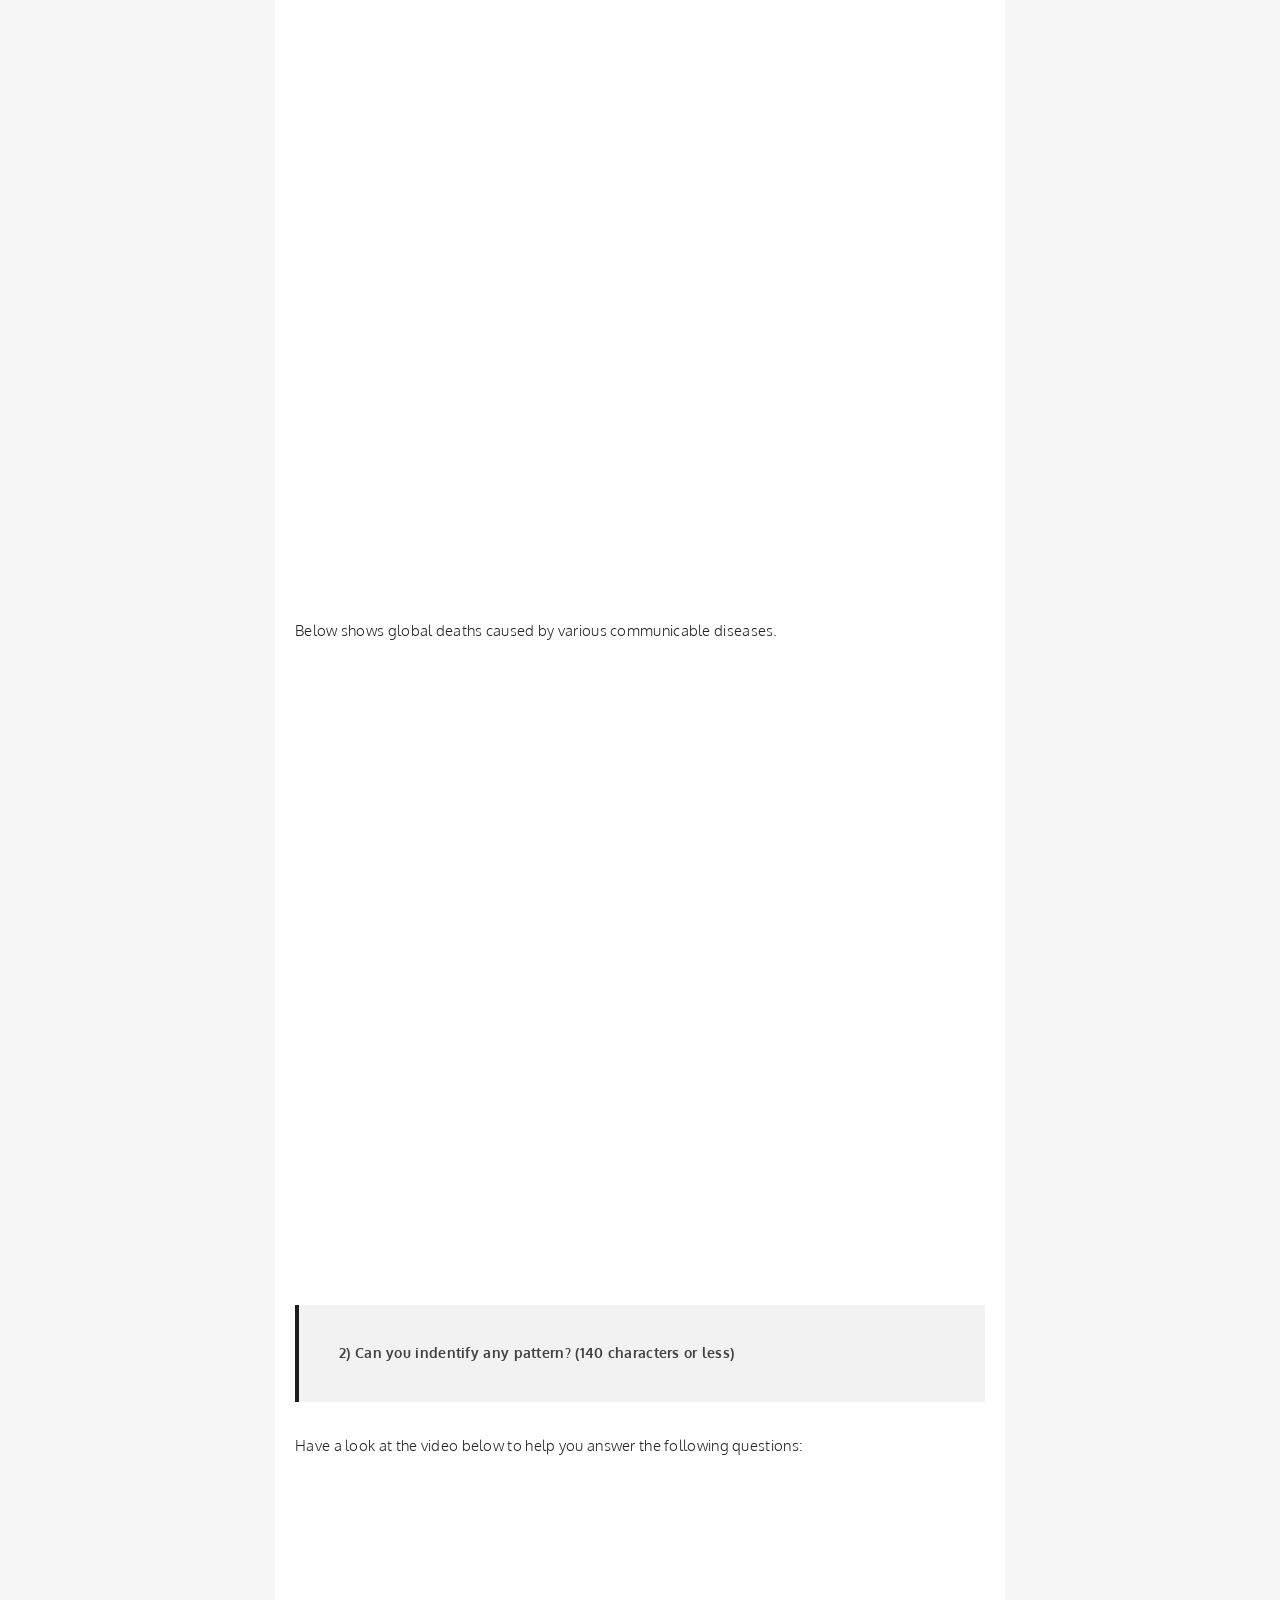
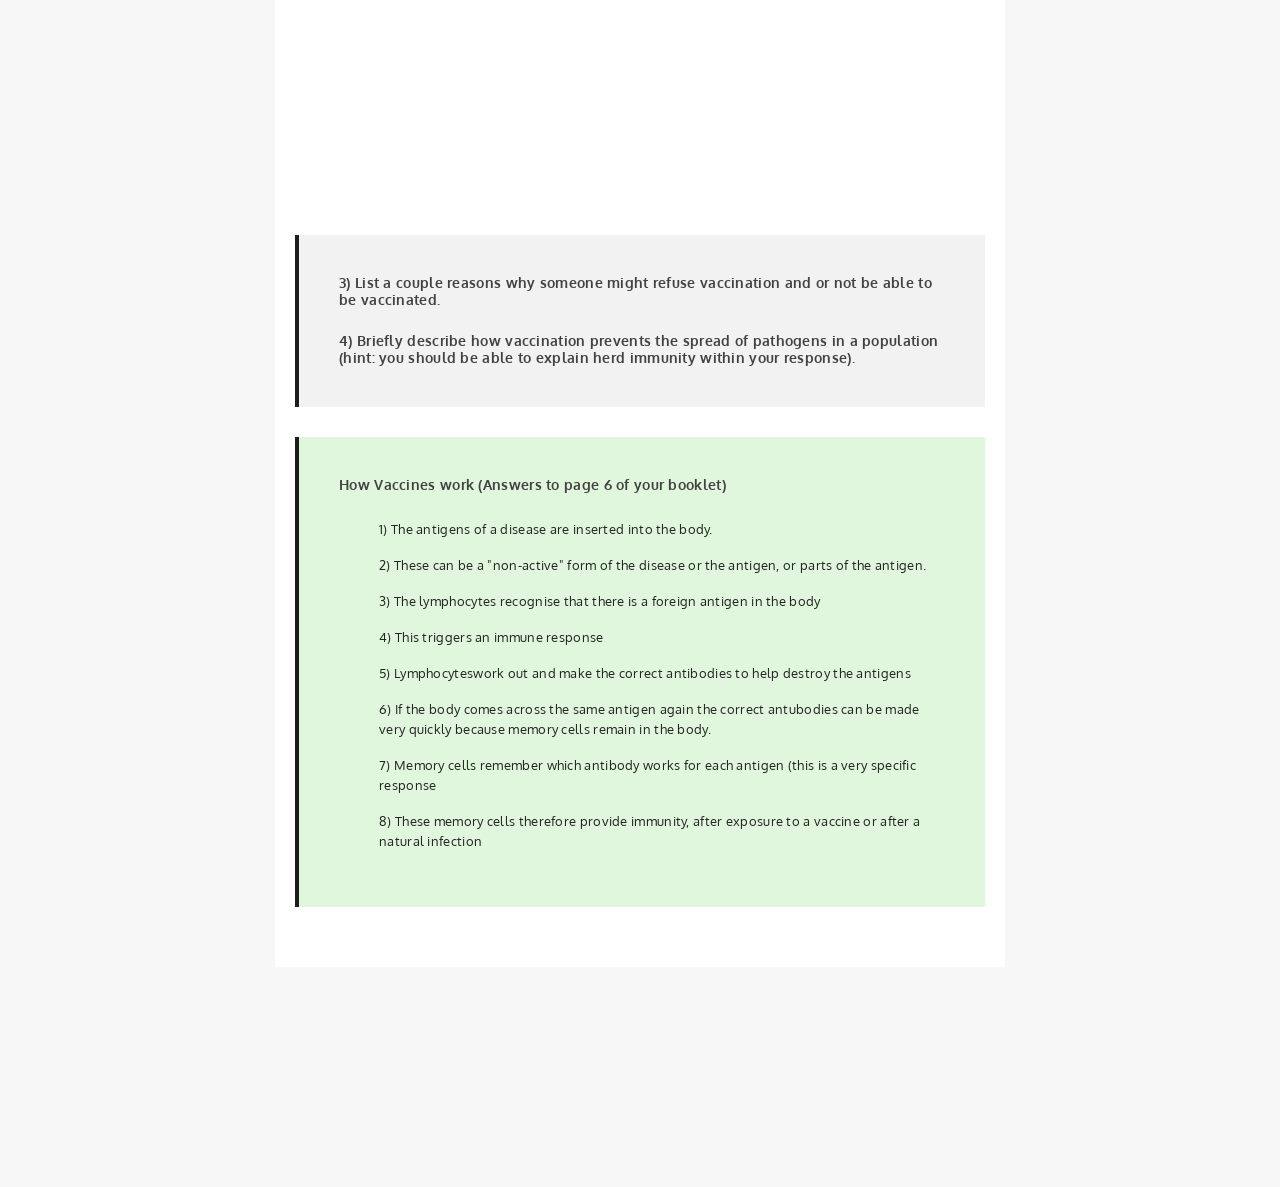
==== commit 0a1c2bf3: "Update Vaccination.html" ====
--- a/Vaccination.html
+++ b/Vaccination.html
@@ -44,15 +44,15 @@
     <div class="container">
 
       <div class="logo">
-        <a><img src="assets/img//mrlogo.png" alt="logo"></a>
+        <a href="index.html"><img src="assets/img//mrlogo.png" alt="logo"></a>
       </div>
 
       <div class="responsive"><i data-icon="m" class="ion-navicon-round"></i></div>
 
       <ul class="nav-menu list-unstyled">
        <!--<li><a href="#header" class="smoothScroll">Home</a></li>-->
-       <!-- <li><a href="index.html">Home</a></li>
-        <li><a href="GCSEBiology.html" class="smoothScroll">Table of Conents</a></li>
+      <li><a href="index.html">Home</a></li>
+        <!--  <li><a href="GCSEBiology.html" class="smoothScroll">Table of Conents</a></li>
         <li><a href="#journal-blog" class="smoothScroll">More</a></li>-->
   
       </ul>
@@ -298,4 +298,4 @@
 
 </body>
 
-</html>+</html>
